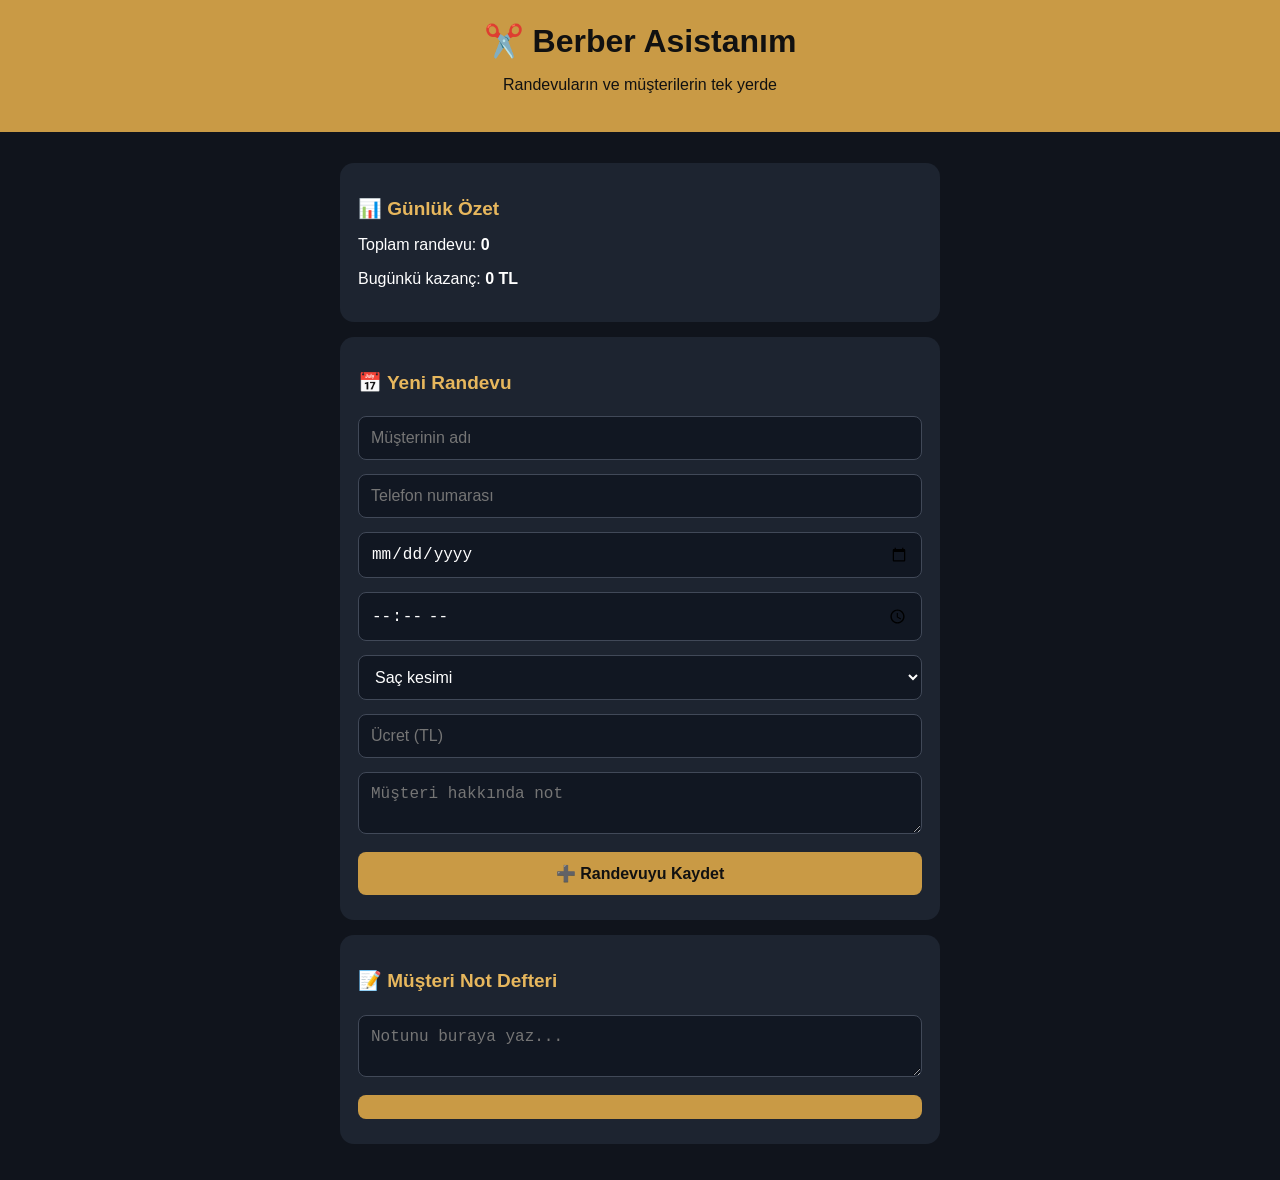
==== İndex.html @ 8c04d1e9 "İndex.html" ====
<!DOCTYPE html>
<html lang="tr">
<head>
<meta charset="UTF-8">
<meta name="viewport" content="width=device-width, initial-scale=1">
<title>Berber Asistanım</title>
<style>
body {
  margin: 0;
  font-family: Arial, sans-serif;
  background: #10141c;
  color: white;
}
header {
  background: #c99a45;
  color: #111;
  padding: 22px;
  text-align: center;
}
header h1 { margin: 0; }
main { padding: 16px; max-width: 600px; margin: auto; }
.card {
  background: #1d2430;
  padding: 18px;
  margin: 15px 0;
  border-radius: 14px;
}
h2 { color: #e7b75d; font-size: 19px; }
input, select, textarea, button {
  width: 100%;
  box-sizing: border-box;
  padding: 12px;
  margin: 7px 0;
  border-radius: 8px;
  border: 1px solid #414958;
  font-size: 16px;
}
input, select, textarea {
  background: #111722;
  color: white;
}
button {
  background: #c99a45;
  color: #111;
  font-weight: bold;
  border: none;
  cursor: pointer;
}
.item {
  background: #111722;
  padding: 12px;
  margin-top: 10px;
  border-radius: 8px;
  overflow-wrap: anywhere;
}
.small {
  background: #303b4d;
  color: white;
}
.delete {
  background: #a83c3c;
  color: white;
}
</style>
</head>
<body>

<header>
  <h1>✂️ Berber Asistanım</h1>
  <p>Randevuların ve müşterilerin tek yerde</p>
</header>

<main>

<div class="card">
  <h2>📊 Günlük Özet</h2>
  <p>Toplam randevu: <strong id="count">0</strong></p>
  <p>Bugünkü kazanç: <strong id="income">0 TL</strong></p>
</div>

<div class="card">
  <h2>📅 Yeni Randevu</h2>
  <form id="bookingForm">
    <input id="name" placeholder="Müşterinin adı" required>
    <input id="phone" type="tel" placeholder="Telefon numarası">
    <input id="date" type="date" required>
    <input id="time" type="time" required>
    <select id="service">
      <option>Saç kesimi</option>
      <option>Sakal tıraşı</option>
      <option>Saç ve sakal</option>
      <option>Diğer</option>
    </select>
    <input id="price" type="number" min="0" placeholder="Ücret (TL)">
    <textarea id="note" placeholder="Müşteri hakkında not"></textarea>
    <button type="submit">➕ Randevuyu Kaydet</button>
  </form>
</div>

<div class="card">
  <h2>📝 Müşteri Not Defteri</h2>
  <textarea id="quickNote" placeholder="Notunu buraya yaz..."></textarea>
  <button onclick="saveNote()">
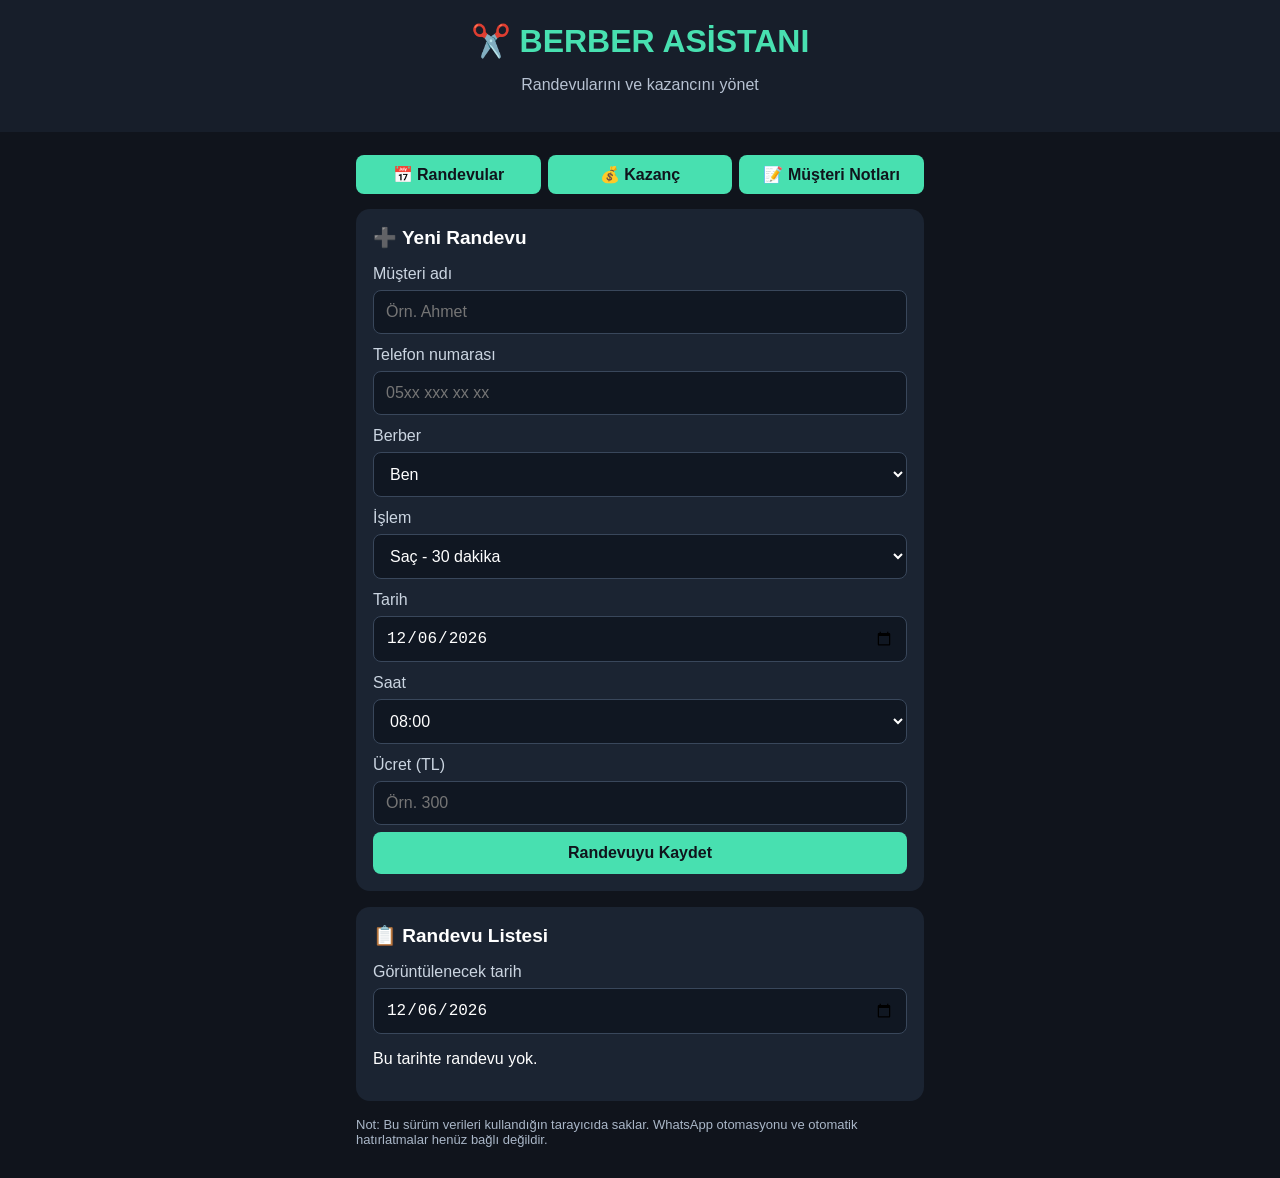
==== commit 2016c740: "İndex.html" ====
--- a/İndex.html
+++ b/İndex.html
@@ -3,101 +3,239 @@
 <head>
 <meta charset="UTF-8">
 <meta name="viewport" content="width=device-width, initial-scale=1">
-<title>Berber Asistanım</title>
+<title>Berber Asistanı</title>
 <style>
-body {
-  margin: 0;
-  font-family: Arial, sans-serif;
-  background: #10141c;
-  color: white;
-}
-header {
-  background: #c99a45;
-  color: #111;
-  padding: 22px;
-  text-align: center;
-}
-header h1 { margin: 0; }
-main { padding: 16px; max-width: 600px; margin: auto; }
-.card {
-  background: #1d2430;
-  padding: 18px;
-  margin: 15px 0;
-  border-radius: 14px;
-}
-h2 { color: #e7b75d; font-size: 19px; }
-input, select, textarea, button {
-  width: 100%;
-  box-sizing: border-box;
-  padding: 12px;
-  margin: 7px 0;
-  border-radius: 8px;
-  border: 1px solid #414958;
-  font-size: 16px;
-}
-input, select, textarea {
-  background: #111722;
-  color: white;
-}
-button {
-  background: #c99a45;
-  color: #111;
-  font-weight: bold;
-  border: none;
-  cursor: pointer;
-}
-.item {
-  background: #111722;
-  padding: 12px;
-  margin-top: 10px;
-  border-radius: 8px;
-  overflow-wrap: anywhere;
-}
-.small {
-  background: #303b4d;
-  color: white;
-}
-.delete {
-  background: #a83c3c;
-  color: white;
-}
+*{box-sizing:border-box}
+body{margin:0;background:#10141c;color:#fff;font-family:Arial,sans-serif}
+header{background:#171e2a;padding:22px;text-align:center}
+header h1{margin:0;color:#48e0b0}
+header p{color:#b7c2d2}
+main{padding:16px;max-width:600px;margin:auto}
+.card{background:#1b2432;padding:17px;border-radius:14px;margin-bottom:16px}
+h2{font-size:19px;margin-top:0}
+label{display:block;margin-top:12px;color:#cbd5e1}
+input,select,textarea,button{width:100%;padding:12px;margin-top:7px;border-radius:8px;border:1px solid #39475b;font-size:16px}
+input,select,textarea{background:#101722;color:white}
+button{background:#48e0b0;color:#10141c;font-weight:bold;border:0;cursor:pointer}
+button.secondary{background:#344154;color:white}
+.item{background:#101722;padding:12px;border-radius:9px;margin-top:10px}
+.item button{margin-top:8px}
+.small{font-size:13px;color:#aab7c8}
+nav{display:flex;gap:7px;flex-wrap:wrap;margin-bottom:15px}
+nav button{flex:1;min-width:90px;padding:10px}
 </style>
 </head>
 <body>
-
 <header>
-  <h1>✂️ Berber Asistanım</h1>
-  <p>Randevuların ve müşterilerin tek yerde</p>
+<h1>✂️ BERBER ASİSTANI</h1>
+<p>Randevularını ve kazancını yönet</p>
 </header>
-
 <main>
-
-<div class="card">
-  <h2>📊 Günlük Özet</h2>
-  <p>Toplam randevu: <strong id="count">0</strong></p>
-  <p>Bugünkü kazanç: <strong id="income">0 TL</strong></p>
-</div>
-
-<div class="card">
-  <h2>📅 Yeni Randevu</h2>
-  <form id="bookingForm">
-    <input id="name" placeholder="Müşterinin adı" required>
-    <input id="phone" type="tel" placeholder="Telefon numarası">
-    <input id="date" type="date" required>
-    <input id="time" type="time" required>
-    <select id="service">
-      <option>Saç kesimi</option>
-      <option>Sakal tıraşı</option>
-      <option>Saç ve sakal</option>
-      <option>Diğer</option>
-    </select>
-    <input id="price" type="number" min="0" placeholder="Ücret (TL)">
-    <textarea id="note" placeholder="Müşteri hakkında not"></textarea>
-    <button type="submit">➕ Randevuyu Kaydet</button>
-  </form>
-</div>
-
-<div class="card">
-  <h2>📝 Müşteri Not Defteri</h2>
-  <textarea id="quickNote" placeholder="Notunu buraya yaz..."></textarea>
-  <button onclick="saveNote()">+<nav>
+<button onclick="show('randevu')">📅 Randevular</button>
+<button onclick="show('kazanc')">💰 Kazanç</button>
+<button onclick="show('notlar')">📝 Müşteri Notları</button>
+</nav>
+
+<section id="randevu">
+<div class="card">
+<h2>➕ Yeni Randevu</h2>
+<form id="form">
+<label>Müşteri adı</label>
+<input id="isim" required placeholder="Örn. Ahmet">
+
+<label>Telefon numarası</label>
+<input id="telefon" type="tel" placeholder="05xx xxx xx xx">
+
+<label>Berber</label>
+<select id="berber">
+<option>Ben</option>
+<option>Usta</option>
+</select>
+
+<label>İşlem</label>
+<select id="islem">
+<option value="Saç">Saç - 30 dakika</option>
+<option value="Sakal">Sakal - 15 dakika</option>
+<option value="Saç + Sakal">Saç + Sakal - 45 dakika</option>
+</select>
+
+<label>Tarih</label>
+<input id="tarih" type="date" required>
+
+<label>Saat</label>
+<select id="saat" required></select>
+
+<label>Ücret (TL)</label>
+<input id="ucret" type="number" min="0" required placeholder="Örn. 300">
+
+<button type="submit">Randevuyu Kaydet</button>
+</form>
+</div>
+
+<div class="card">
+<h2>📋 Randevu Listesi</h2>
+<label>Görüntülenecek tarih</label>
+<input type="date" id="filtre">
+<div id="liste"></div>
+</div>
+</section>
+
+<section id="kazanc" hidden>
+<div class="card">
+<h2>💰 Kazanç Takibi</h2>
+<label>Tarih</label>
+<input type="date" id="kazancTarih">
+<h3 id="toplam">Toplam: 0 TL</h3>
+<p id="benim">Ben: 0 TL</p>
+<p id="usta">Usta: 0 TL</p>
+<div id="kazancListe"></div>
+</div>
+</section>
+
+<section id="notlar" hidden>
+<div class="card">
+<h2>📝 Müşteri Notları</h2>
+<label>Müşteri adı</label>
+<input id="notIsim" placeholder="Müşteri adı">
+<label>Not</label>
+<textarea id="notMetin" rows="4" placeholder="Örn. Yanları kısa istiyor"></textarea>
+<button onclick="sesle()">🎙️ Sesle Not Yaz</button>
+<button onclick="notKaydet()">Notu Kaydet</button>
+<div id="notListe"></div>
+</div>
+</section>
+<p class="small">Not: Bu sürüm verileri kullandığın tarayıcıda saklar. WhatsApp otomasyonu ve otomatik hatırlatmalar henüz bağlı değildir.</p>
+</main>
+
+<script>
+const $=id=>document.getElementById(id);
+const bugun=new Date();
+const yerelTarih=d=>{
+const y=d.getFullYear(),m=String(d.getMonth()+1).padStart(2,'0'),g=String(d.getDate()).padStart(2,'0');
+return `${y}-${m}-${g}`;
+};
+const bugunStr=yerelTarih(bugun);
+$('tarih').value=bugunStr;
+$('filtre').value=bugunStr;
+$('kazancTarih').value=bugunStr;
+
+for(let h=8;h<22;h++){
+for(let m=0;m<60;m+=15){
+if(h===22&&m>30)continue;
+const s=String(h).padStart(2,'0')+':'+String(m).padStart(2,'0');
+$('saat').add(new Option(s,s));
+}
+}
+$('saat').add(new Option('22:30','22:30'));
+
+let randevular=JSON.parse(localStorage.getItem('berberRandevular')||'[]');
+let notlar=JSON.parse(localStorage.getItem('berberNotlar')||'[]');
+
+function kaydet(){
+localStorage.setItem('berberRandevular',JSON.stringify(randevular));
+}
+function show(id){
+['randevu','kazanc','notlar'].forEach(x=>$(x).hidden=x!==id);
+if(id==='kazanc')kazancGoster();
+if(id==='notlar')notGoster();
+}
+function sure(islem){
+return islem==='Saç'?30:islem==='Sakal'?15:45;
+}
+function dakika(s){let [h,m]=s.split(':').map(Number);return h*60+m;}
+function saatYaz(d){
+return String(Math.floor(d/60)).padStart(2,'0')+':'+String(d%60).padStart(2,'0');
+}
+function cakisma(a,b){
+if(a.tarih!==b.tarih||a.berber!==b.berber)return false;
+let a1=dakika(a.saat),a2=a1+sure(a.islem);
+let b1=dakika(b.saat),b2=b1+sure(b.islem);
+return a1<b2&&b1<a2;
+}
+$('form').addEventListener('submit',e=>{
+e.preventDefault();
+let r={
+id:Date.now(),
+isim:$('isim').value.trim(),
+telefon:$('telefon').value.trim(),
+berber:$('berber').value,
+islem:$('islem').value,
+tarih:$('tarih').value,
+saat:$('saat').value,
+ucret:Number($('ucret').value)||0
+};
+if(!r.isim||!r.tarih)return alert('Müşteri adı ve tarih gerekli.');
+if(new Date(r.tarih+'T12:00:00').getDay()===0)
+return alert('Pazar günü dükkân kapalı.');
+if(dakika(r.saat)+sure(r.islem)>22*60+30)
+return alert('Bu işlem kapanış saatini geçiyor.');
+if(randevular.some(x=>cakisma(r,x)))
+return alert('Bu berberin o saatte başka randevusu var.');
+randevular.push(r);
+kaydet();
+$('filtre').value=r.tarih;
+e.target.reset();
+$('tarih').value=r.tarih;
+listeGoster();
+alert('Randevu kaydedildi!');
+});
+function listeGoster(){
+let arr=randevular.filter(r=>r.tarih===$('filtre').value)
+.sort((a,b)=>a.saat.localeCompare(b.saat));
+$('liste').innerHTML=arr.length?'':'<p>Bu tarihte randevu yok.</p>';
+arr.forEach(r=>{
+let d=document.createElement('div');d.className='item';
+let bas=saatYaz(dakika(r.saat));
+let son=saatYaz(dakika(r.saat)+sure(r.islem));
+d.innerHTML=`<b>${r.saat}–${son} | ${r.isim}</b>
+<p>${r.berber} · ${r.islem} · ${r.ucret} TL</p>
+<p class="small">${r.telefon||'Telefon eklenmedi'}</p>`;
+let btn=document.createElement('button');btn.className='secondary';
+btn.textContent='Randevuyu Sil';
+btn.onclick=()=>{
+if(confirm('Randevu silinsin mi?')){
+randevular=randevular.filter(x=>x.id!==r.id);
+kaydet();listeGoster();
+}};
+d.appendChild(btn);$('liste').appendChild(d);
+});
+}
+$('filtre').onchange=listeGoster;
+function kazancGoster(){
+let arr=randevular.filter(r=>r.tarih===$('kazancTarih').value);
+let toplam=arr.reduce((s,r)=>s+r.ucret,0);
+$('toplam').textContent='Toplam: '+toplam+' TL';
+$('benim').textContent='Ben: '+arr.filter(r=>r.berber==='Ben').reduce((s,r)=>s+r.ucret,0)+' TL';
+$('usta').textContent='Usta: '+arr.filter(r=>r.berber==='Usta').reduce((s,r)=>s+r.ucret,0)+' TL';
+$('kazancListe').innerHTML=arr.map(r=>`<p>${r.isim}: ${r.ucret} TL (${r.berber})</p>`).join('')||'Bu tarihte kayıt yok.';
+}
+$('kazancTarih').onchange=kazancGoster;
+function notKaydet(){
+let isim=$('notIsim').value.trim(),metin=$('notMetin').value.trim();
+if(!isim||!metin)return alert('İsim ve not yaz.');
+notlar.push({isim,metin,tarih:bugunStr});
+localStorage.setItem('berberNotlar',JSON.stringify(notlar));
+$('notMetin').value='';notGoster();
+}
+function notGoster(){
+$('notListe').innerHTML='';
+notlar.slice().reverse().forEach((n,i)=>{
+let d=document.createElement('div');d.className='item';
+let b=document.createElement('b');b.textContent=n.isim;
+let p=document.createElement('p');p.textContent=n.metin;
+let s=document.createElement('p');s.className='small';s.textContent=n.tarih;
+d.append(b,p,s);$('notListe').appendChild(d);
+});
+}
+function sesle(){
+let SR=window.SpeechRecognition||window.webkitSpeechRecognition;
+if(!SR)return alert('Sesle yazma bu tarayıcıda desteklenmiyor. Klavyenin mikrofonunu deneyebilirsin.');
+let rec=new SR();rec.lang='tr-TR';
+rec.onresult=e=>$('notMetin').value+=' '+e.results[0][0].transcript;
+rec.start();
+}
+listeGoster();
+</script>
+</body>
+</html>
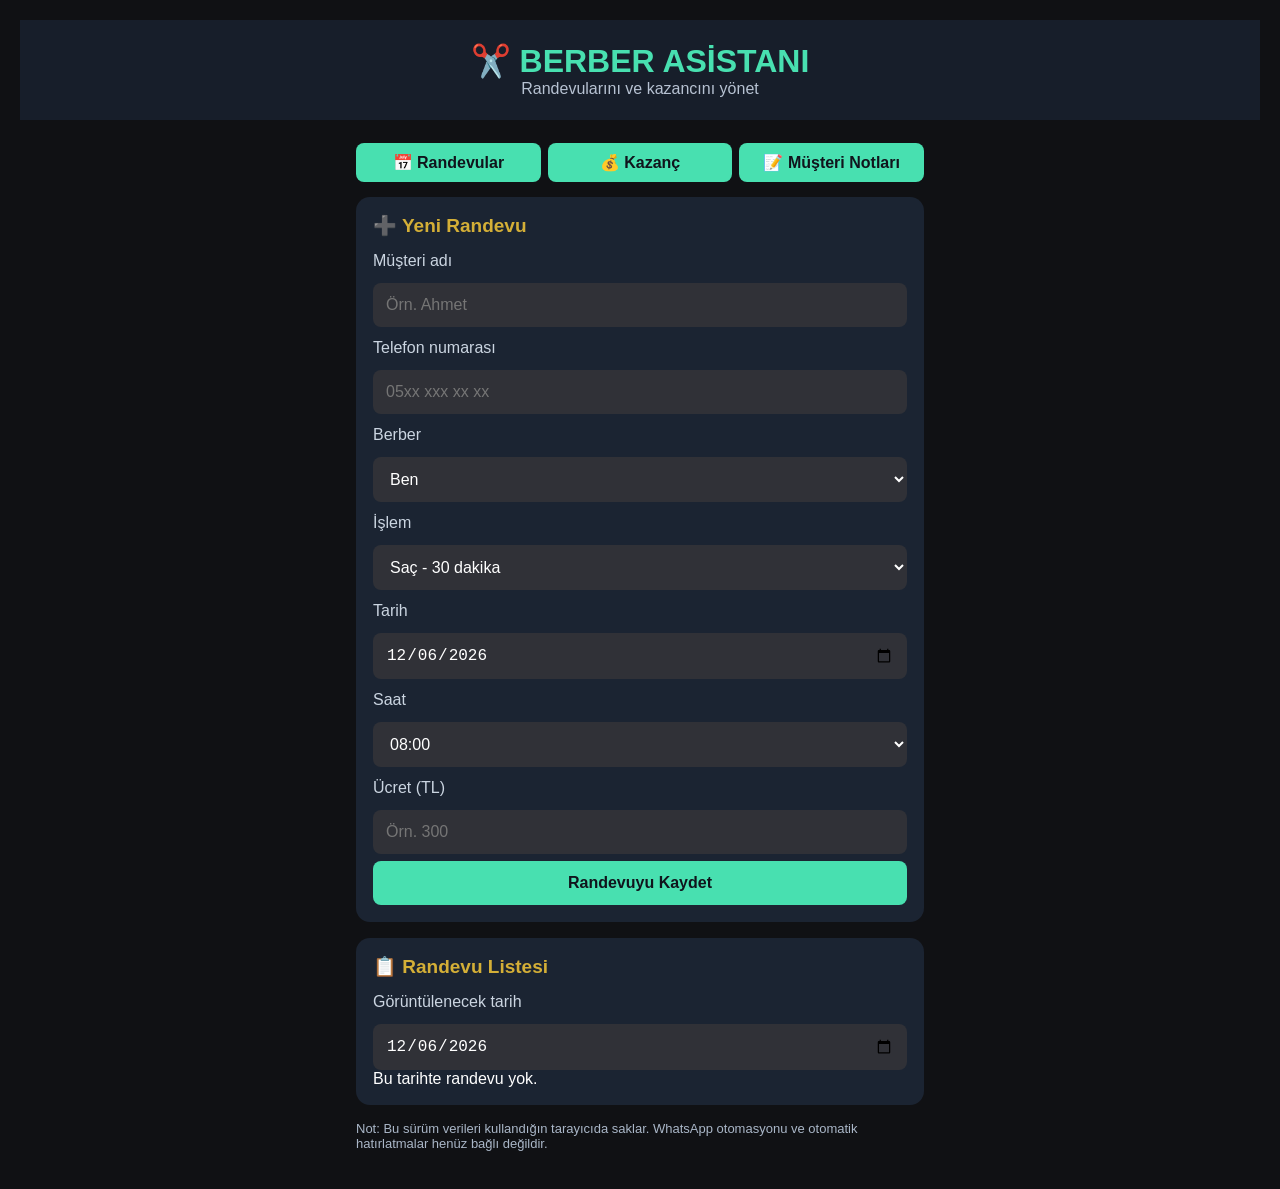
==== commit 68b5ff97: "İndex.html" ====
--- a/İndex.html
+++ b/İndex.html
@@ -24,7 +24,7 @@
 nav{display:flex;gap:7px;flex-wrap:wrap;margin-bottom:15px}
 nav button{flex:1;min-width:90px;padding:10px}
 </style>
-</head>
+</head><link rel="stylesheet" href="style.css">
 <body>
 <header>
 <h1>✂️ BERBER ASİSTANI</h1>
--- a/style.css
+++ b/style.css
@@ -0,0 +1,58 @@
+* {
+    box-sizing: border-box;
+    margin: 0;
+    padding: 0;
+}
+
+body {
+    font-family: Arial, sans-serif;
+    background: #101114;
+    color: white;
+    padding: 20px;
+}
+
+.container {
+    max-width: 500px;
+    margin: auto;
+}
+
+h1 {
+    text-align: center;
+    color: #d4af37;
+    margin: 25px 0 10px;
+}
+
+.aciklama {
+    text-align: center;
+    color: #aaa;
+    margin-bottom: 25px;
+}
+
+.kart {
+    background: #1c1d22;
+    padding: 20px;
+    border-radius: 15px;
+    margin-bottom: 20px;
+    border: 1px solid #333;
+}
+
+h2 {
+    color: #d4af37;
+    margin-bottom: 15px;
+}
+
+label {
+    display: block;
+    margin: 12px 0 6px;
+}
+
+input, select, button {
+    width: 100%;
+    padding: 13px;
+    border-radius: 8px;
+    border: none;
+    font-size: 16px;
+}
+
+input, select {
+    background: #303137
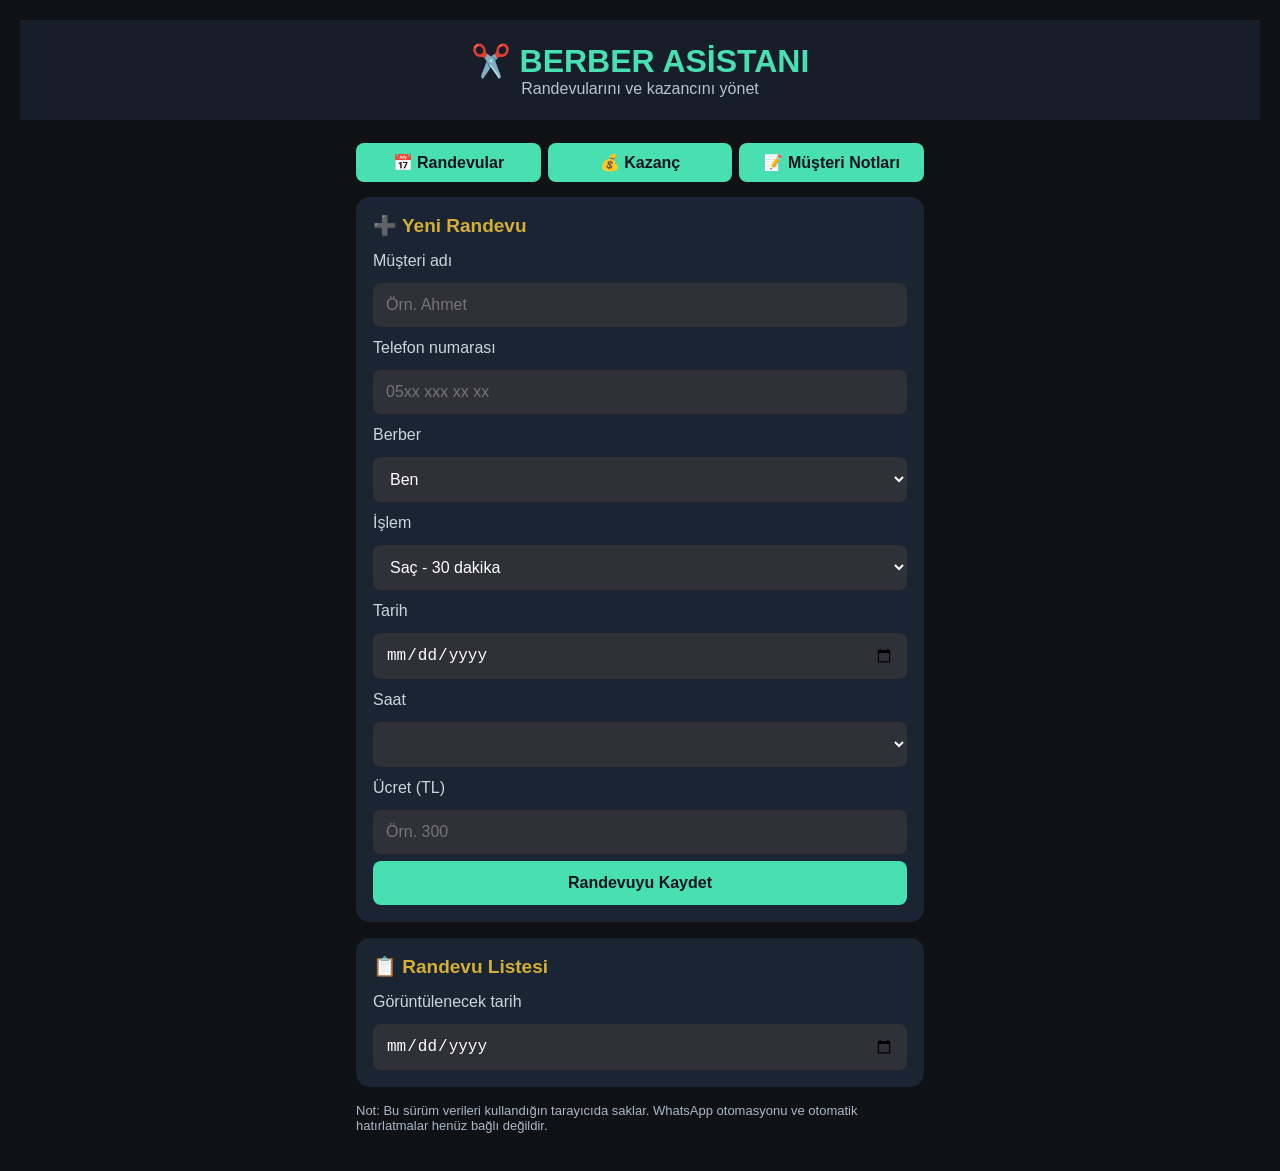
==== commit 89a95330: "İndex.html" ====
--- a/İndex.html
+++ b/İndex.html
@@ -25,7 +25,7 @@
 nav button{flex:1;min-width:90px;padding:10px}
 </style>
 </head><link rel="stylesheet" href="style.css">
-<body>
+<body><script src="script.js"></script>
 <header>
 <h1>✂️ BERBER ASİSTANI</h1>
 <p>Randevularını ve kazancını yönet</p>
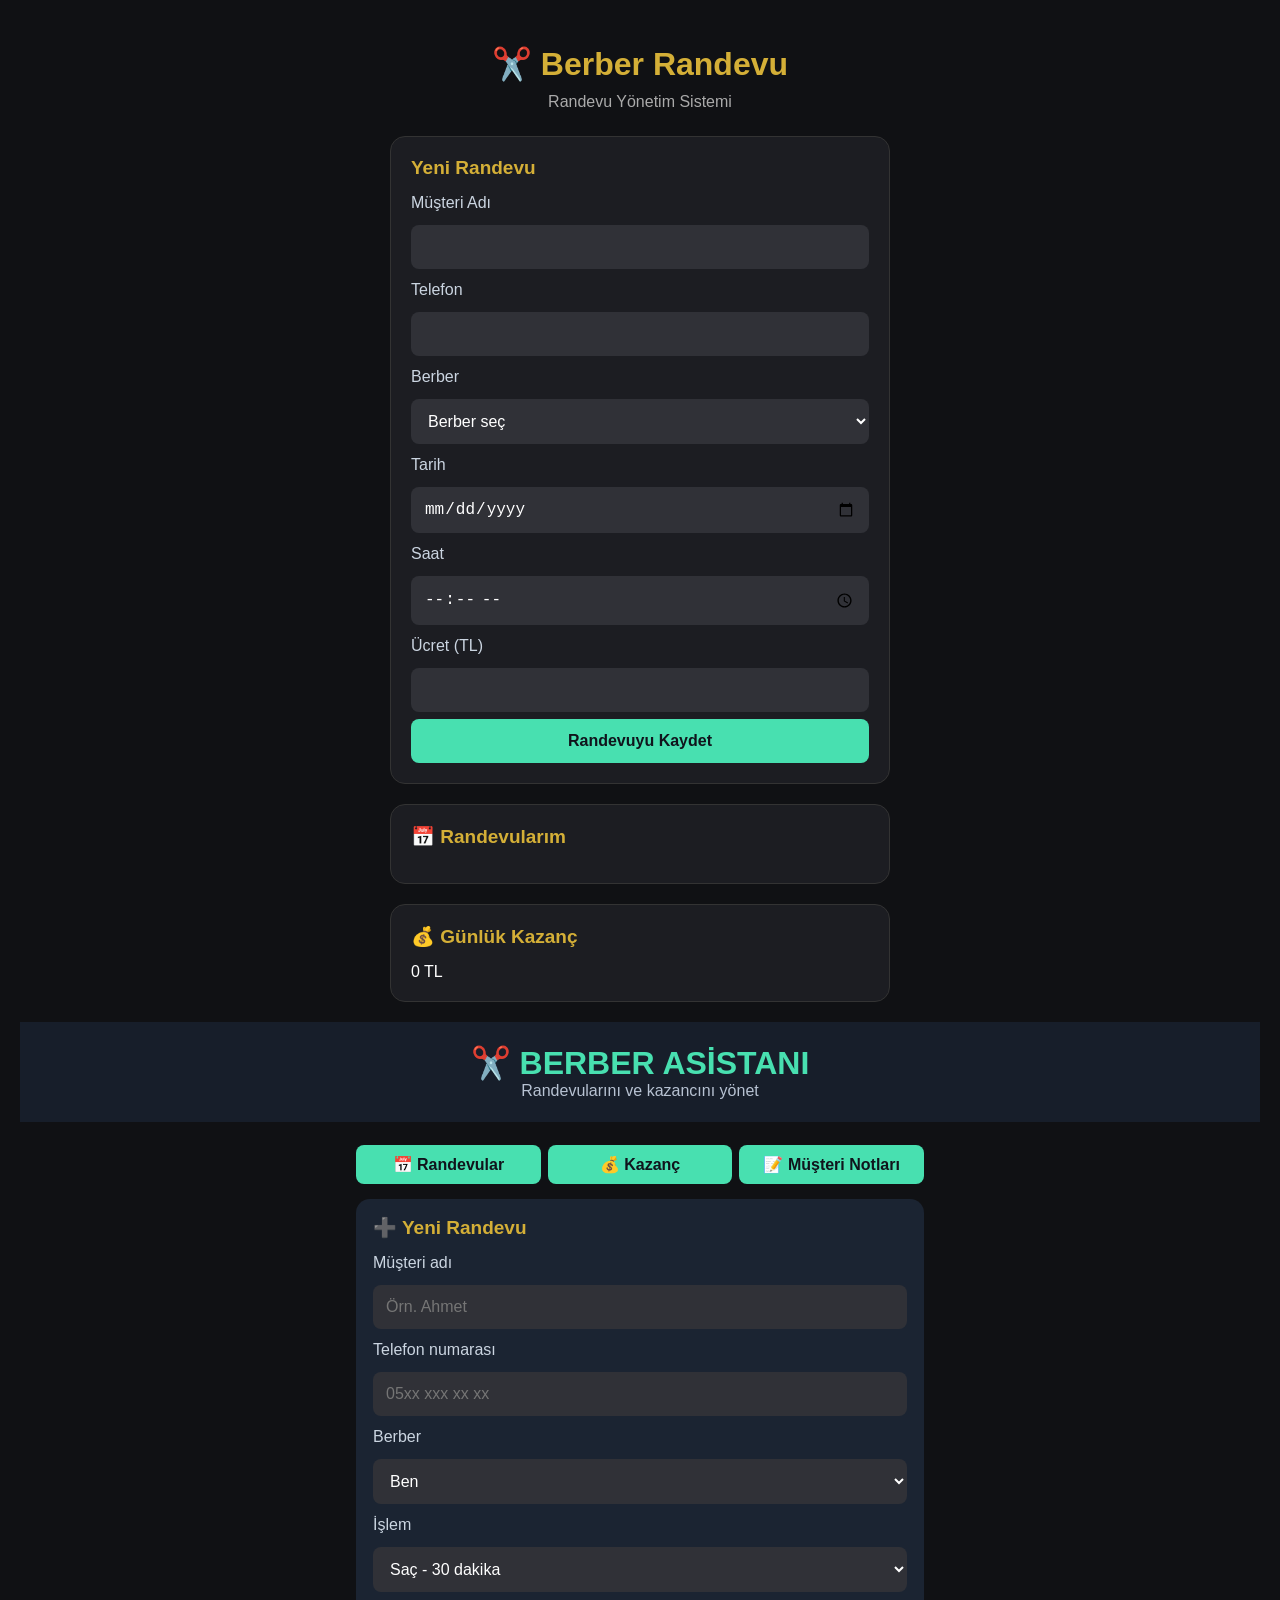
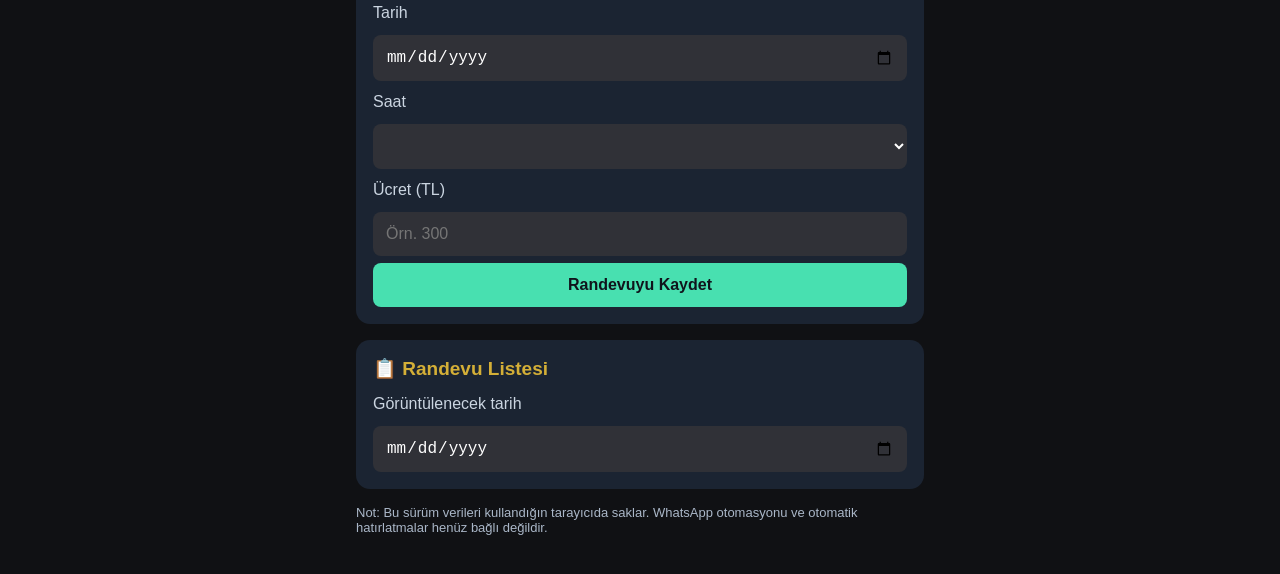
==== commit 1f4534d7: "İndex.html" ====
--- a/İndex.html
+++ b/İndex.html
@@ -25,7 +25,50 @@
 nav button{flex:1;min-width:90px;padding:10px}
 </style>
 </head><link rel="stylesheet" href="style.css">
-<body><script src="script.js"></script>
+<body><script src="script.js"></script><div class="container">
+    <h1>✂️ Berber Randevu</h1>
+    <p class="aciklama">Randevu Yönetim Sistemi</p>
+
+    <div class="kart">
+        <h2>Yeni Randevu</h2>
+
+        <form id="randevuForm">
+            <label>Müşteri Adı</label>
+            <input id="isim" type="text" required>
+
+            <label>Telefon</label>
+            <input id="telefon" type="tel">
+
+            <label>Berber</label>
+            <select id="berber" required>
+                <option value="">Berber seç</option>
+                <option value="Ben">Ben</option>
+                <option value="Usta">Usta</option>
+            </select>
+
+            <label>Tarih</label>
+            <input id="tarih" type="date" required>
+
+            <label>Saat</label>
+            <input id="saat" type="time" required>
+
+            <label>Ücret (TL)</label>
+            <input id="ucret" type="number" min="0">
+
+            <button type="submit">Randevuyu Kaydet</button>
+        </form>
+    </div>
+
+    <div class="kart">
+        <h2>📅 Randevularım</h2>
+        <div id="randevuListesi"></div>
+    </div>
+
+    <div class="kart">
+        <h2>💰 Günlük Kazanç</h2>
+        <p id="gunlukKazanc">0 TL</p>
+    </div>
+</div>
 <header>
 <h1>✂️ BERBER ASİSTANI</h1>
 <p>Randevularını ve kazancını yönet</p>
